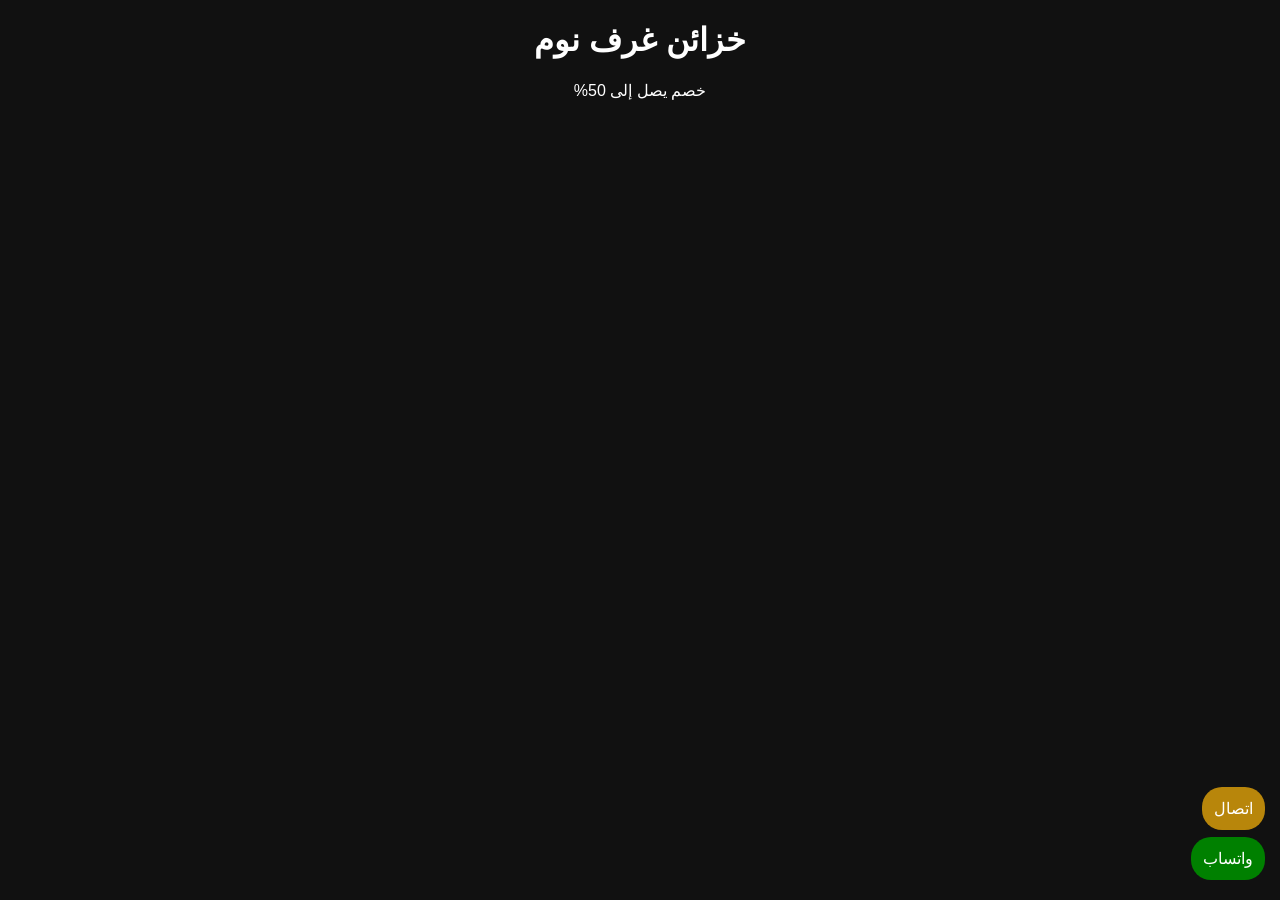
==== index.html @ b0163f8f "Add files via upload" ====
<!doctype html><html lang="ar" dir="rtl"><meta charset="utf-8"><meta name="viewport" content="width=device-width,initial-scale=1"><link rel="stylesheet" href="style.css"><h1>خزائن غرف نوم</h1><p>خصم يصل إلى 50%</p><a class="fab wa" href="https://wa.me/966552547010">واتساب</a><a class="fab call" href="tel:0552547010">اتصال</a></html>
---- style.css ----
body{background:#111;color:#fff;text-align:center;font-family:Arial}.fab{position:fixed;right:15px;padding:12px;color:#fff;border-radius:20px;text-decoration:none}.wa{bottom:20px;background:green}.call{bottom:70px;background:#b8860b}
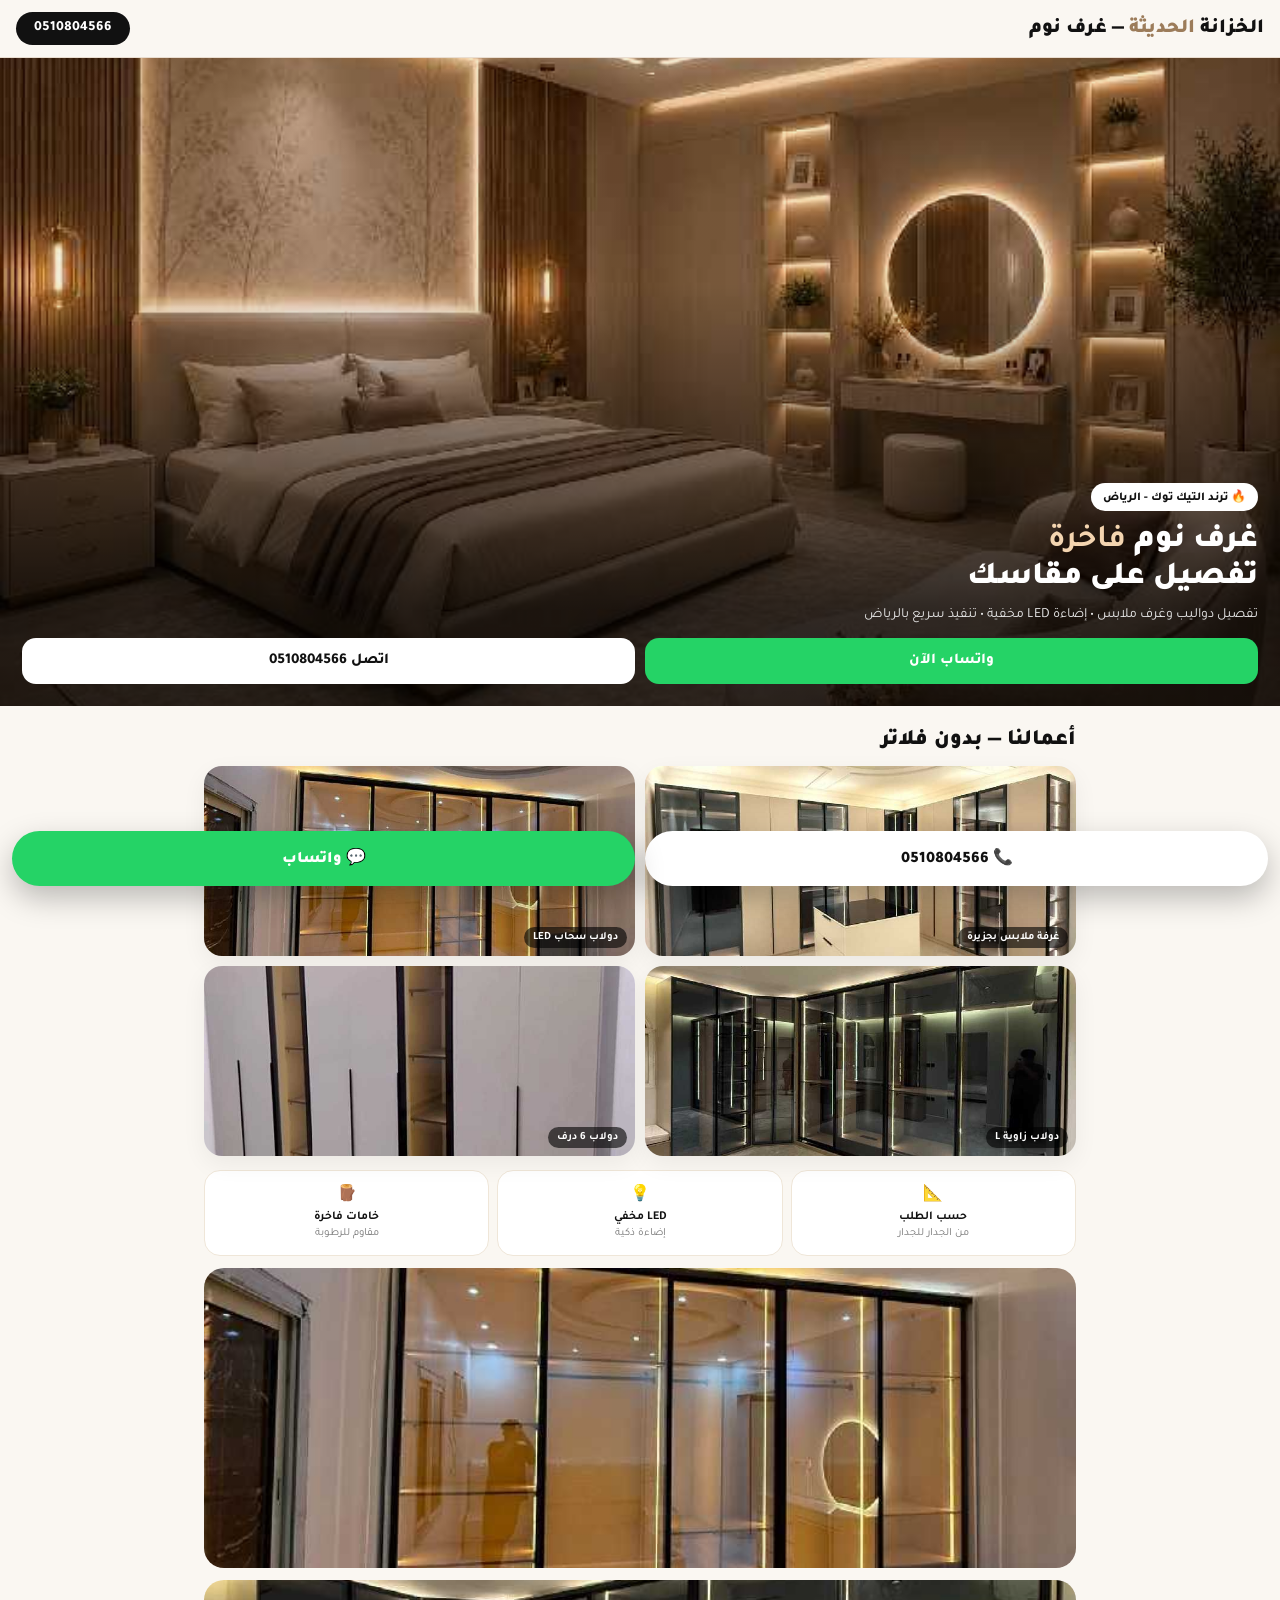
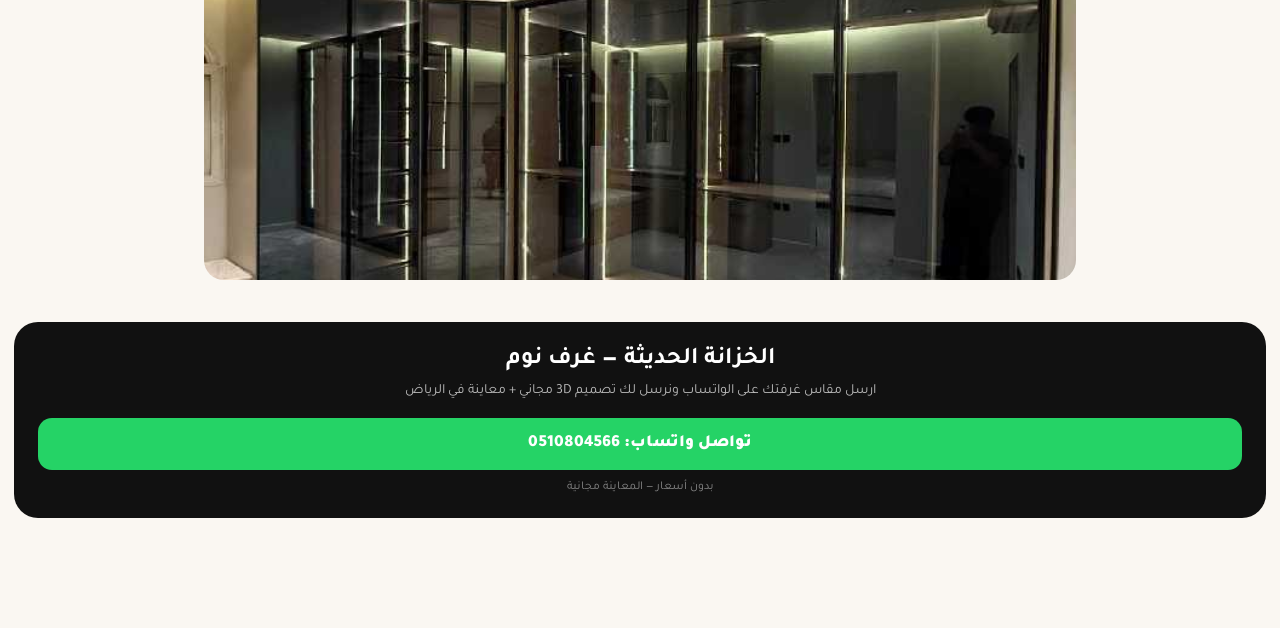
==== commit 021dc0d5: "index.html" ====
--- a/index.html
+++ b/index.html
@@ -1 +1,125 @@
-<!doctype html><html lang="ar" dir="rtl"><meta charset="utf-8"><meta name="viewport" content="width=device-width,initial-scale=1"><link rel="stylesheet" href="style.css"><h1>خزائن غرف نوم</h1><p>خصم يصل إلى 50%</p><a class="fab wa" href="https://wa.me/966552547010">واتساب</a><a class="fab call" href="tel:0552547010">اتصال</a></html>+<!DOCTYPE html>
+<html lang="ar" dir="rtl">
+<head><style>
+@font-face {
+  font-family: "Optimistic";
+  font-style: normal;
+  font-weight: 400 600;
+  font-display: swap;
+  src: url("/fonts/OptimisticAI_VF_Optimized.woff2") format("woff2");
+}
+@font-face {
+  font-family: "Optimistic Mono";
+  font-style: normal;
+  font-weight: 400;
+  font-display: swap;
+  src: url("/fonts/OptimisticMono_W_TextRegular.woff2") format("woff2");
+}
+:where(html) {
+  font-family: "Optimistic", system-ui, sans-serif;
+}
+:where(code, pre, kbd, samp) {
+  font-family: "Optimistic Mono", ui-monospace, monospace;
+}
+</style>
+<meta charset="UTF-8">
+<meta name="viewport" content="width=device-width,initial-scale=1.0">
+<title>الخزانة الحديثة | غرف نوم - تفصيل دواليب</title>
+<link href="https://fonts.googleapis.com/css2?family=Tajawal:wght@400;700;800;900&display=swap" rel="stylesheet">
+<!-- TikTok Pixel - ضع معرفك هنا -->
+<script>
+!function (w, d, t) {
+  w.TiktokAnalyticsObject=t;var ttq=w[t]=w[t]||[];ttq.methods=["page","track","identify","instances","debug","on","off","once","ready","alias","group","enableCookie","disableCookie"],ttq.setAndDefer=function(t,e){t[e]=function(){t.push([e].concat(Array.prototype.slice.call(arguments,0)))}};for(var i=0;i<ttq.methods.length;i++)ttq.setAndDefer(ttq,ttq.methods[i]);ttq.instance=function(t){for(var e=ttq._i[t]||[],n=0;n<ttq.methods.length;n++)ttq.setAndDefer(e,ttq.methods[n]);return e},ttq.load=function(e,n){var i="https://analytics.tiktok.com/i18n/pixel/events.js";ttq._i=ttq._i||{},ttq._i[e]=[],ttq._i[e]._u=i,ttq._t=ttq._t||{},ttq._t[e]=+new Date,ttq._o=ttq._o||{},ttq._o[e]=n||{};var o=document.createElement("script");o.type="text/javascript",o.async=!0,o.src=i+"?sdkid="+e+"&lib="+t;var a=document.getElementsByTagName("script")[0];a.parentNode.insertBefore(o,a)};
+  ttq.load('TT_PIXEL_ID');
+  ttq.page();
+}(window, document, 'ttq');
+function trackContact(type) {
+  try{ ttq.track('Contact', {content_type: type}); ttq.track('ClickButton', {content_type: type, phone: '0510804566'}); }catch(e){}
+  try{ gtag && gtag('event','contact', {method: type}); }catch(e){}
+  try{ dataLayer && dataLayer.push({event:'contact', contact_type: type}); }catch(e){}
+  showToast(type);
+}
+function showToast(type) {
+  var t=document.getElementById('toast'); t.innerHTML = (type==='whatsapp'?'✅ تم تسجيل نقرة واتساب':'📞 تم تسجيل حدث اتصال')+' - Contact fired'; t.classList.add('show'); setTimeout(()=>t.classList.remove('show'),3000);
+}
+</script>
+<style>
+*{margin:0;padding:0;box-sizing:border-box;font-family:'Tajawal',sans-serif}
+body{background:#FAF7F2;color:#111;overflow-x:hidden}
+.header{position:sticky;top:0;z-index:100;background:rgba(250,247,242,.92);backdrop-filter:blur(14px);display:flex;justify-content:space-between;align-items:center;padding:12px 16px;border-bottom:1px solid #e9ddd0}
+.logo{font-weight:900;font-size:20px}.logo span{color:#9c7c5a}
+.call{background:#111;color:#fff;padding:8px 18px;border-radius:100px;text-decoration:none;font-weight:800;font-size:14px}
+.hero{position:relative}.hero img{width:100%;height:72vh;object-fit:cover;display:block}
+.ov{position:absolute;inset:0;background:linear-gradient(to top,rgba(0,0,0,.75) 15%,rgba(0,0,0,.05) 65%);display:flex;flex-direction:column;justify-content:flex-end;padding:22px}
+.badge{background:#fff;color:#111;padding:6px 12px;border-radius:100px;font-size:12px;font-weight:800;width:fit-content;margin-bottom:12px}
+.ov h1{color:#fff;font-size:32px;line-height:1.15;font-weight:900;margin-bottom:10px}.ov h1 b{color:#f4d5b0}
+.ov p{color:#e8e8e8;font-size:14px;margin-bottom:14px}
+.btns{display:flex;gap:10px}.btn{flex:1;text-align:center;padding:14px;border-radius:14px;text-decoration:none;font-weight:800;font-size:15px}
+.bw{background:#25D366;color:#fff}.bc{background:#fff;color:#111}
+.sec{padding:22px 14px;max-width:900px;margin:auto}
+.tit{font-size:22px;font-weight:900;margin-bottom:12px}
+.grid{display:grid;grid-template-columns:1fr 1fr;gap:10px}
+.card{border-radius:18px;overflow:hidden;position:relative;background:#fff;box-shadow:0 8px 24px rgba(0,0,0,.06)}
+.card img{width:100%;height:190px;object-fit:cover;display:block}
+.card label{position:absolute;bottom:8px;right:8px;background:rgba(0,0,0,.6);color:#fff;padding:4px 9px;border-radius:100px;font-size:11px;font-weight:700}
+.big{margin-top:12px;display:grid;gap:12px}.big img{width:100%;height:300px;object-fit:cover;border-radius:20px}
+.feats{display:grid;grid-template-columns:repeat(3,1fr);gap:8px;margin-top:14px}
+.f{background:#fff;border:1px solid #efe6d8;border-radius:16px;padding:12px;text-align:center}.f b{display:block;font-size:12px;margin-top:4px}.f span{font-size:11px;color:#777}
+.final{background:#111;color:#fff;border-radius:24px;padding:24px;text-align:center;margin:20px 14px 110px}
+.floating{position:fixed;bottom:14px;left:12px;right:12px;z-index:200;display:flex;gap:10px}
+.floating a{flex:1;display:flex;align-items:center;justify-content:center;gap:8px;padding:16px;border-radius:100px;text-decoration:none;font-weight:900;font-size:16px;box-shadow:0 12px 30px rgba(0,0,0,.25);animation:f 2s infinite}
+@keyframes f{0%,100%{transform:translateY(0)}50%{transform:translateY(-4px)}}
+.fw{background:#25D366;color:#fff}.fc{background:#fff;color:#111}
+#toast{position:fixed;top:70px;left:50%;transform:translateX(-50%) translateY(-20px);background:#111;color:#fff;padding:10px 16px;border-radius:100px;font-size:13px;font-weight:700;opacity:0;pointer-events:none;transition:.3s;z-index:300}
+#toast.show{opacity:1;transform:translateX(-50%) translateY(0)}
+</style>
+</head>
+<body>
+<div id="toast"></div>
+<div class="header"><div class="logo">الخزانة <span>الحديثة</span> — غرف نوم</div><a href="tel:+966510804566" onclick="trackContact('call')" class="call">0510804566</a></div>
+
+<div class="hero">
+<img src="[data-uri]" alt="غرفة نوم فاخرة">
+<div class="ov">
+<div class="badge">🔥 ترند التيك توك - الرياض</div>
+<h1>غرف نوم <b>فاخرة</b><br>تفصيل على مقاسك</h1>
+<p>تفصيل دواليب وغرف ملابس • إضاءة LED مخفية • تنفيذ سريع بالرياض</p>
+<div class="btns">
+<a href="https://wa.me/966510804566?text=مرحبا%20الخزانة%20الحديثة%20اريد%20تفصيل%20غرفة%20نوم" target="_blank" onclick="trackContact('whatsapp')" class="btn bw">واتساب الآن</a>
+<a href="tel:+966510804566" onclick="trackContact('call')" class="btn bc">اتصل 0510804566</a>
+</div>
+</div>
+</div>
+
+<div class="sec">
+<div class="tit">أعمالنا — بدون فلاتر</div>
+<div class="grid">
+<div class="card"><img src="[data-uri]"><label>غرفة ملابس بجزيرة</label></div>
+<div class="card"><img src="[data-uri]"><label>دولاب سحاب LED</label></div>
+<div class="card"><img src="[data-uri]"><label>دولاب زاوية L</label></div>
+<div class="card"><img src="[data-uri]"><label>دولاب 6 درف</label></div>
+</div>
+<div class="feats">
+<div class="f">📐<b>حسب الطلب</b><span>من الجدار للجدار</span></div>
+<div class="f">💡<b>LED مخفي</b><span>إضاءة ذكية</span></div>
+<div class="f">🪵<b>خامات فاخرة</b><span>مقاوم للرطوبة</span></div>
+</div>
+<div class="big">
+<img src="[data-uri]